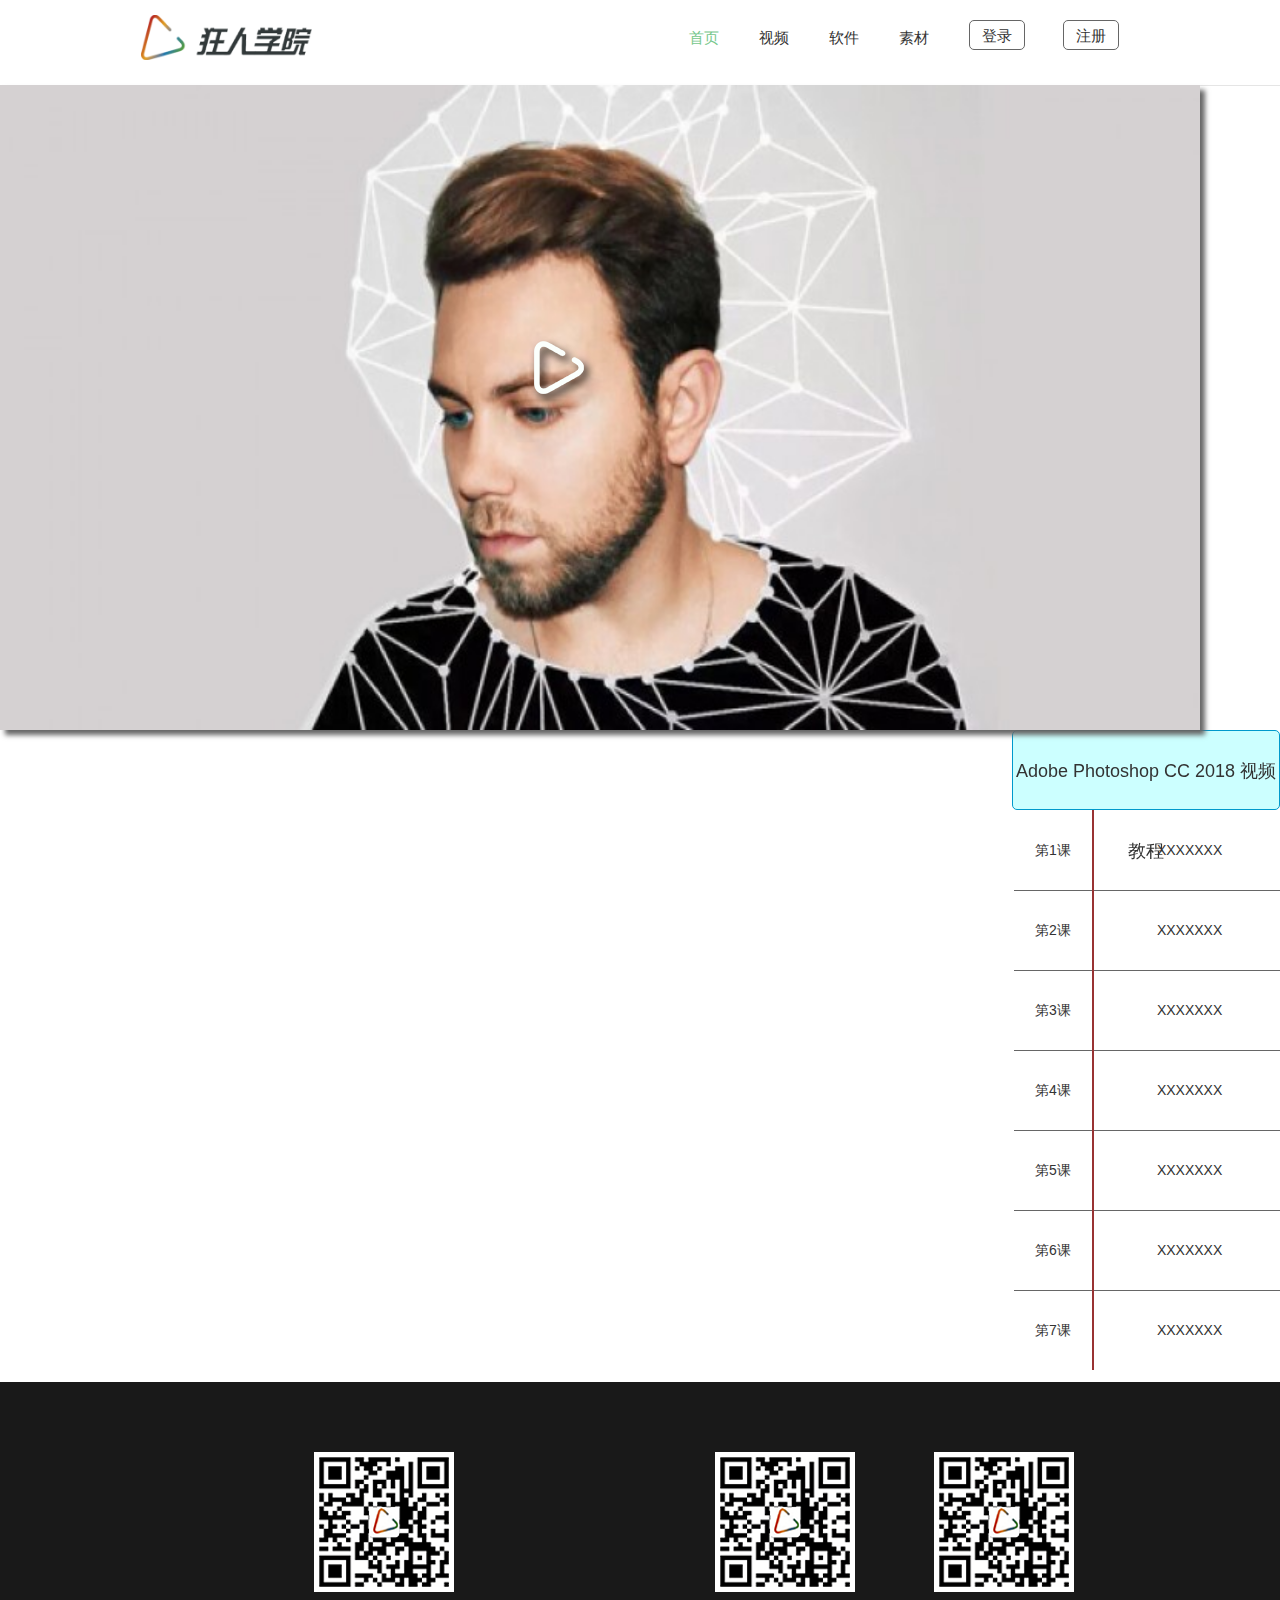
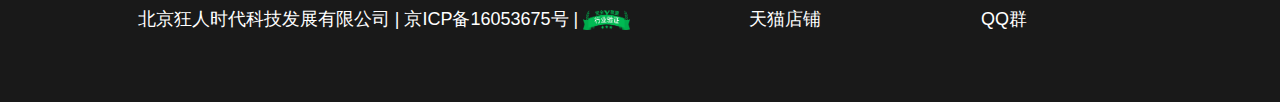
==== 播放页/play.html @ 25d99095 "第一次提交官方商城页面" ====
<!DOCTYPE html>
<html>
<head>
      <meta charset="utf-8">
      <meta http-equiv="X-UA-Compatible" content="IE=edge">
      <meta name="description" content="狂人学院为设计而狂，引进国外先进设计理念，分享引领时代的设计趋势，通过扎实的直播教学课程，为零基础、上班族分别提供最优的PS、Ai、UI、平面、淘宝美工学习方案，让每个人成为设计狂人。" />
      <meta name="viewport" content="width=device-width, user-scalable=no, initial-scale=1.0" />
      <link rel="shortcut icon" href="images/f487d880d03541e78f53afcef708fec7.ico">

      <link rel="stylesheet" type="text/css" href="css/common.css">
       <link rel="stylesheet" type="text/css" href="libs/bootstrap/css/bootstrap.css">
      <link rel="stylesheet" type="text/css" href="css/play.css">
      <title>狂人学院 - 设计分享平台</title>
</head>
<body>
<!-- 导航开始 -->
<nav class="nav">
<div class="contain" >
<div class="l_ico fl">
</div>
<ul class="ul1 fr clearfix">
      <li class="li1">
            <a href="#">首页</a>
      </li>
      <li class="li3">
            <a href="#">视频</a>
      </li>
      <li class="li3">
            <a href="#">软件</a>
      </li>
      <li class="li3">
            <a href="#">素材</a>
      </li>
      <li class="li2 clearfix">
            <a href="../登录页/login.html" class="a1 fl">登录</a>
            <a href="../注册页/sign.html" class="a2 fr">注册</a>
      </li>
</ul>

</div>
</nav>
<!-- 导航结束 -->

<!-- 播放界面开始 -->
<div class="video clearfix">
      <div class="video_l fl">
            <img src="images/43893950d1ab4b51afa4bf944ddb8099.jpg" alt="">
            <div class="play">
             </div>
      </div>

      <div class="video_r fr">
            <p class="list_t">
      Adobe Photoshop CC 2018 视频教程
            </p>

            <ul class="list_b">
                  <a href="#">
                        <li class="clearfix">
                        <p class="fl li_lf">
                              第1课
                        </p>
                        <p class="fr li_rg">
                              XXXXXXX
                        </p>
                        </li>
                  </a>

                   <a href="#">
                        <li class="clearfix">
                        <p class="fl li_lf">
                              第2课
                        </p>
                        <p class="fr li_rg">
                              XXXXXXX
                        </p>
                        </li>
                  </a>

                   <a href="#">
                        <li class="clearfix">
                        <p class="fl li_lf">
                              第3课
                        </p>
                        <p class="fr li_rg">
                              XXXXXXX
                        </p>
                        </li>
                  </a>


                   <a href="#">
                        <li class="clearfix">
                        <p class="fl li_lf">
                              第4课
                        </p>
                        <p class="fr li_rg">
                              XXXXXXX
                        </p>
                        </li>
                  </a>


                   <a href="#">
                        <li class="clearfix">
                        <p class="fl li_lf">
                              第5课
                        </p>
                        <p class="fr li_rg">
                              XXXXXXX
                        </p>
                        </li>
                  </a>


                   <a href="#">
                        <li class="clearfix">
                        <p class="fl li_lf">
                              第6课
                        </p>
                        <p class="fr li_rg">
                              XXXXXXX
                        </p>
                        </li>
                  </a>

                   <a href="#">
                        <li class="clearfix">
                        <p class="fl li_lf">
                              第7课
                        </p>
                        <p class="fr li_rg">
                              XXXXXXX
                        </p>
                        </li>
                  </a>

                  <a href="#">
                        <li class="clearfix">
                        <p class="fl li_lf">
                              第8课
                        </p>
                        <p class="fr li_rg">
                              XXXXXXX
                        </p>
                        </li>
                  </a>

                  <a href="#">
                        <li class="clearfix">
                        <p class="fl li_lf">
                              第9课
                        </p>
                        <p class="fr li_rg">
                              XXXXXXX
                        </p>
                        </li>
                  </a>

                  <a href="#">
                        <li class="clearfix">
                        <p class="fl li_lf">
                              第10课
                        </p>
                        <p class="fr li_rg">
                              XXXXXXX
                        </p>
                        </li>
                  </a>



            </ul>

      </div>
</div>
<!-- 播放界面结束 -->

<!-- footer开始 -->
<footer class="footer">
      <div class="footer_body">
            <ul>
                  <li>
                        <img src="images/de6dc0aa52774b19ad1631f6271327b7.png" alt="">
                        <p>
                        北京狂人时代科技发展有限公司 | 京ICP备16053675号 |
                             <a href="#">
                                    <img src="images/hy_124x47.png" alt="">
                             </a>
                        </p>
                  </li>
                  <li>
                        <img src="images/de6dc0aa52774b19ad1631f6271327b7.png" alt="">
                        <p>天猫店铺</p>
                  </li>
                  <li>
                        <img src="images/de6dc0aa52774b19ad1631f6271327b7.png" alt="">
                        <p>QQ群</p>
                  </li>
            </ul>

      </div>
</footer>
<!-- footer结束 -->

<a class="go_top" href="javascript:;"></a>

<script type="text/javascript" src="libs/jquery/jquery.js"></script>
<script type="text/javascript" src="libs/bootstrap/js/bootstrap.js"></script>
<script type="text/javascript" src="js/play.js"></script>
</body>
</html>
---- 播放页/css/common.css ----
/*存在一些通用的样式*/
/*css的初始化 B*/
html, body, ul, li, p, h1, h2, h3, form, img{
	margin: 0;
	padding: 0;
}
img{
	border: none;
}

ul{
	list-style:none;
}

a{
	text-decoration: none;
}
a:hover{
	text-decoration: none;
}
input{
	padding-top: 0px;
	padding-bottom: 0px;
}
body{
	background: #fff;
	font: normal normal 12px "宋体";
}
h1, h2, h3{
	font-weight: normal;
	font-size: 12px;
}
input{
	outline: none;/*去掉获得焦点时的外边框*/
}
/*css的初始化 E*/
/*css的通用样式 B*/
.fl{
	float: left;
}
.fr{
	float: right;
}
.clearfix:after{
	content: "";
	height: 0px;
	line-height: 0px;
	display: block;
	visibility: hidden;
	clear: both;
}
/*css的通用样式 E*/
---- 播放页/css/play.css ----
/*
* @Author: Marte
* @Date:   2017-12-15 16:16:58
* @Last Modified by:   Marte
* @Last Modified time: 2017-12-19 09:42:29
*/

.nav{
      width:100%;
      background-color: white;
      box-shadow: 1px 0 1px #666;

}
.contain{
      width:78%;
      height:75px;
      margin:0 auto;
}
.l_ico{
      width: 171px;
      height: 45px;
      background: url(../images/logo2.png);
      background-size:171px 45px;
      margin-top:15px;
}

.ul1 li{
      float: left;
      height:100%;
      margin:0px 20px;
      font-size:15px;
      color:#333;

}
.ul1 li a:hover{
      text-decoration:none;


}

.ul1 .li3,.li1{
      line-height:75px;
}
.ul1 .li3 a{
      cursor: pointer;
      color:#333;
}
.ul1 .li3 a:hover{
      color:#76c78b;
}

.ul1 .li1 a{
      color:#76c78b;
      cursor: pointer;

}
.ul1 .li2{

      color:#333;
      width:150px;

}

.ul1 .li2 .a1{

      width: 56px;
      height: 30px;
      border: 1px solid #666;
      margin-top:20px;
      line-height:30px;
      text-align: center;
      border-radius:5px;
      cursor: pointer;
      color:#333;
}
.ul1 .li2 .a2{

      width: 56px;
      height: 30px;
      border: 1px solid #666;
      margin-top:20px;
      line-height:30px;
       text-align: center;
       border-radius:5px;
       cursor: pointer;
       color:#333;
}
.ul1 .li2 a:hover{
      background-color:#999;
      color:white;
}

.fixed {
    position: fixed;
    top: 0;
    width: 100%;
    margin: 0 auto;
    left: 0;
    z-index: 10000;
    background-color: white;
    box-shadow:0 0 1px #666;

}
/* 导航结束 */

/* 播放界面开始 */
.video_l{
        width: 1200px;
        height: 645px;
        margin:0px 0px 0px 0px;
        position: relative;
        overflow: hidden;
        cursor:pointer;
        box-shadow:5px 5px 5px #666;
}

.video_l img{
  width:inherit;
  height:inherit;
  transition:all 1s;
  overflow: hidden;
   transform:scale(1, 1);
}
.video_l:hover img{
  transform:scale(1.1, 1.1);
}
.video_l .play{
  background: url(../images/play.png);
  position: absolute;
  width:69px;
  height:72px;
  top:50%;
  left:50%;
  margin-left: -71px;
  margin-top: -71px;
}



.video_r{
  width:20%;

   height:680px;



}

.video_r .list_t{
  height:80px;
  border:1px solid #0099CC ;
  text-align:center;
  line-height:80px;
  margin-bottom: 0px;
  margin-left:-12px;
  font-size: 18px;
  cursor: pointer;
  border-radius:5px;
  background-color:#CCFFFF;
}

.video_r .list_b{
  overflow-y: scroll;
  height: 560px;
     background-color:#FFF;
     margin-left: -10px;

}

.video_r .list_b  li{
  height:80px;
  box-shadow: 0px 1px 0px #666;

}
.video_r .list_b  a{
  color:#333;
}
.video_r .list_b  li:hover{
  background-color:#99CCCC;
  color:#fff;
}

.video_r .list_b  li .li_lf{
  width:30%;
  border-right: 2px solid #993333;
  line-height:80px;
   height:80px;
   margin-bottom:0px;
   text-align:center;
     cursor: pointer;
}

.video_r .list_b  li .li_rg{
  height:80px;
  width:68%;
  line-height:80px;
  text-align:center;
  margin-bottom:0px;
    cursor: pointer;
}
/* 播放界面结束 */


/* footer开始 */

.footer{
      width:100%;
      background: #191919;
      color: #fff;
      height: 320px;
      margin-top:-28px;
}

.footer_body{
      width:80%;
      margin:0 auto;
      height: inherit;
}

.footer_body ul{
      width: 100%;
    margin: auto;
    padding-top: 70px;
    position: relative;
}

.footer_body ul li {
    display: inline-block;
    width: 140px;
    margin-left: 75px;
}
.footer_body ul li p{
      margin-top: 15px;
      text-align:center;
}

.footer_body ul li:first-child {
    width: 50%;
    margin-left: 0;
    float: left;
    margin-top: 0px;
    text-align:center;
}
.footer_body ul li:first-child p{
      font-size:18px;
          margin-top: 15px;
}

.footer_body ul li:first-child p a img{
      width: 47px;
      height: 20px;
}

.footer_body ul li p{
      font-size:18px;
}

/* footer结束 */

.go_top{
  display:none;
  width: 50px;
  height: 50px;

  background: url(../images/top.png);
  position:fixed;
  bottom:20px;
  right:10px;
  background-size: cover;

}
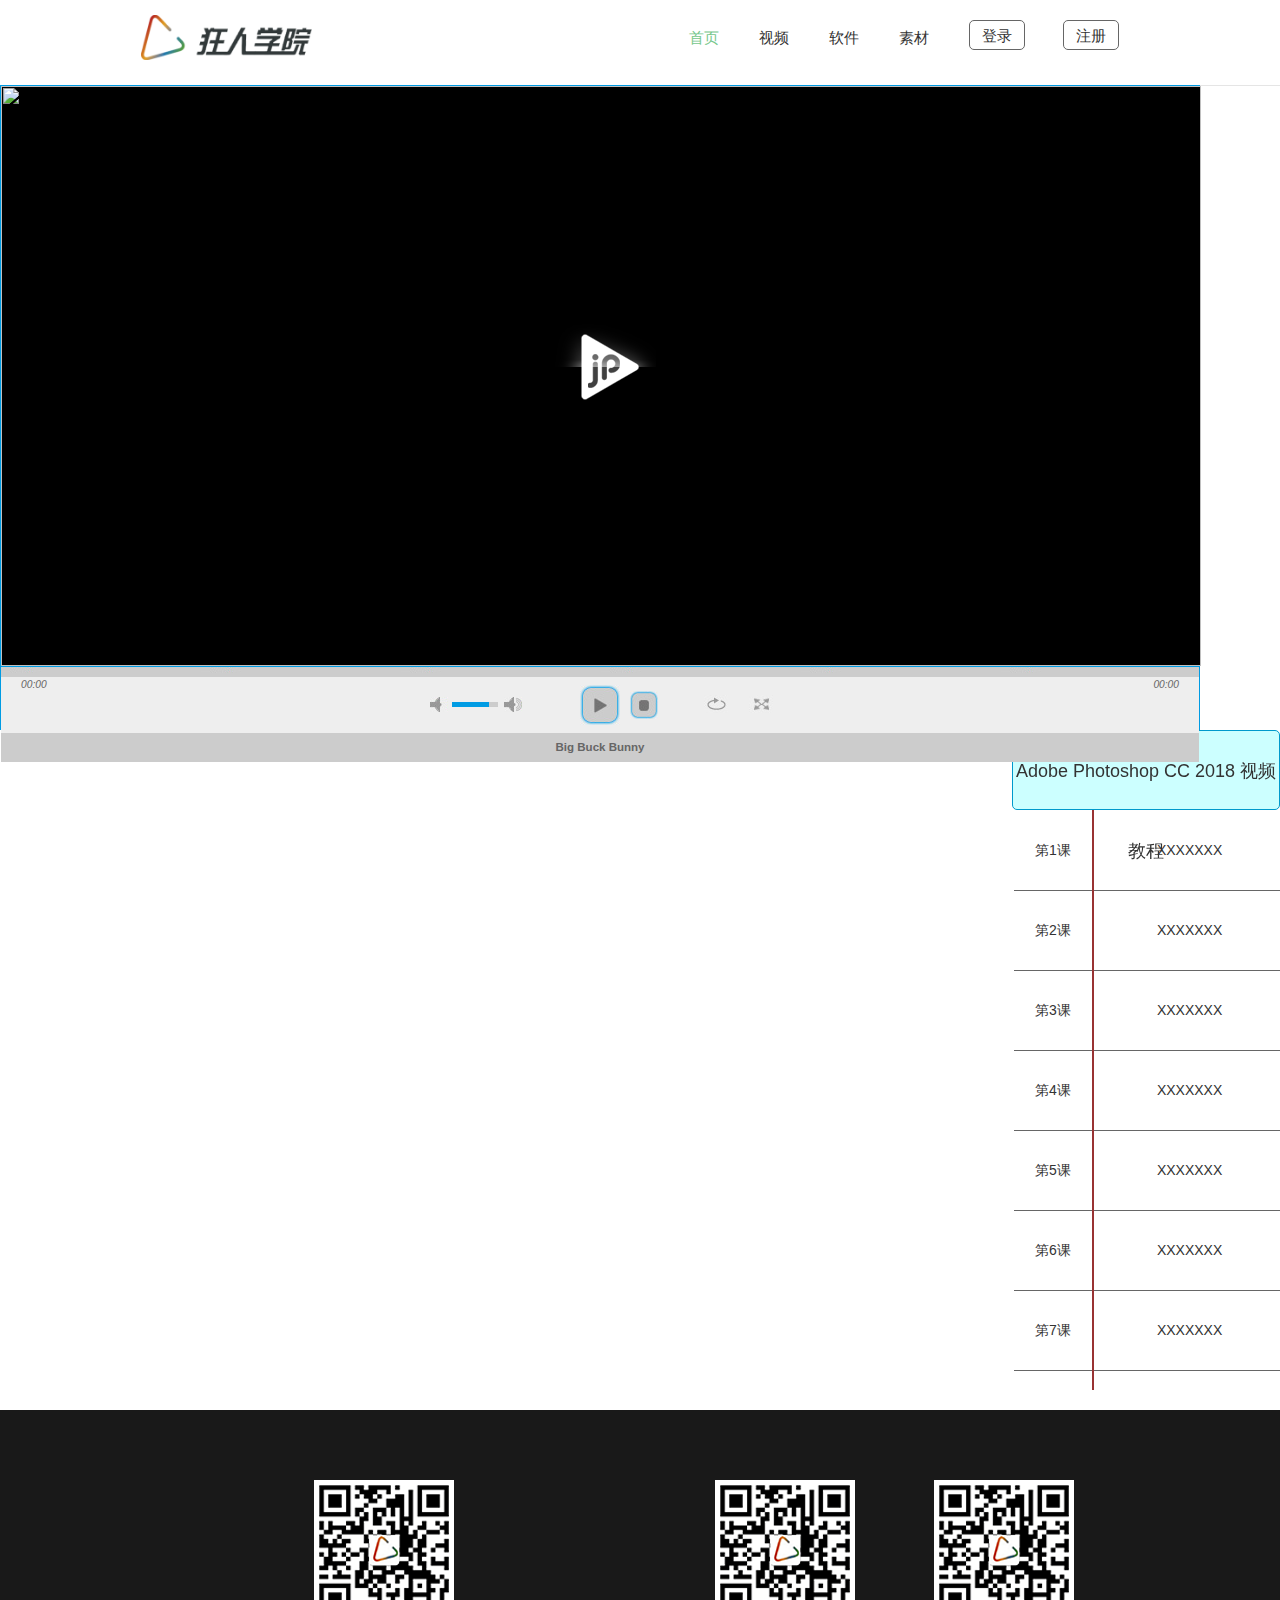
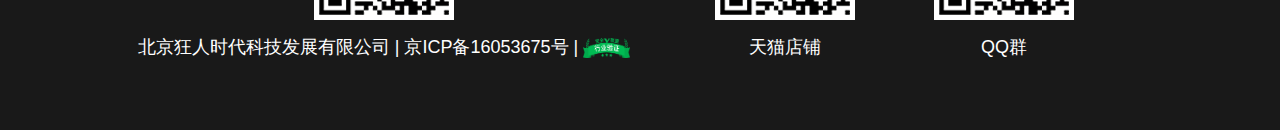
==== commit 74d259c0: "修改播放页面" ====
--- a/播放页/play.html
+++ b/播放页/play.html
@@ -6,6 +6,8 @@
       <meta name="description" content="狂人学院为设计而狂，引进国外先进设计理念，分享引领时代的设计趋势，通过扎实的直播教学课程，为零基础、上班族分别提供最优的PS、Ai、UI、平面、淘宝美工学习方案，让每个人成为设计狂人。" />
       <meta name="viewport" content="width=device-width, user-scalable=no, initial-scale=1.0" />
       <link rel="shortcut icon" href="images/f487d880d03541e78f53afcef708fec7.ico">
+      <link href="css/jplayer.blue.monday.min.css" rel="stylesheet" type="text/css" />
+
 
       <link rel="stylesheet" type="text/css" href="css/common.css">
        <link rel="stylesheet" type="text/css" href="libs/bootstrap/css/bootstrap.css">
@@ -43,12 +45,49 @@
 
 <!-- 播放界面开始 -->
 <div class="video clearfix">
-      <div class="video_l fl">
-            <img src="images/43893950d1ab4b51afa4bf944ddb8099.jpg" alt="">
-            <div class="play">
-             </div>
+<div id="jp_container_1" class="jp-video jp-video-360p" role="application" aria-label="media player">
+      <div class="jp-type-single">
+            <div id="jquery_jplayer_1" class="jp-jplayer"></div>
+            <div class="jp-gui">
+                  <div class="jp-video-play">
+                        <button class="jp-video-play-icon" role="button" tabindex="0">play</button>
+                  </div>
+                  <div class="jp-interface">
+                        <div class="jp-progress">
+                              <div class="jp-seek-bar">
+                                    <div class="jp-play-bar"></div>
+                              </div>
+                        </div>
+                        <div class="jp-current-time" role="timer" aria-label="time">&nbsp;</div>
+                        <div class="jp-duration" role="timer" aria-label="duration">&nbsp;</div>
+                        <div class="jp-controls-holder">
+                              <div class="jp-controls">
+                                    <button class="jp-play" role="button" tabindex="0">play</button>
+                                    <button class="jp-stop" role="button" tabindex="0">stop</button>
+                              </div>
+                              <div class="jp-volume-controls">
+                                    <button class="jp-mute" role="button" tabindex="0">mute</button>
+                                    <button class="jp-volume-max" role="button" tabindex="0">max volume</button>
+                                    <div class="jp-volume-bar">
+                                          <div class="jp-volume-bar-value"></div>
+                                    </div>
+                              </div>
+                              <div class="jp-toggles">
+                                    <button class="jp-repeat" role="button" tabindex="0">repeat</button>
+                                    <button class="jp-full-screen" role="button" tabindex="0">full screen</button>
+                              </div>
+                        </div>
+                        <div class="jp-details">
+                              <div class="jp-title" aria-label="title">&nbsp;</div>
+                        </div>
+                  </div>
+            </div>
+            <div class="jp-no-solution">
+                  <span>Update Required</span>
+                  To play the media you will need to either update your browser to a recent version or update your <a href="http://get.adobe.com/flashplayer/" target="_blank">Flash plugin</a>.
+            </div>
       </div>
-
+</div>
       <div class="video_r fr">
             <p class="list_t">
       Adobe Photoshop CC 2018 视频教程
@@ -208,5 +247,7 @@
 <script type="text/javascript" src="libs/jquery/jquery.js"></script>
 <script type="text/javascript" src="libs/bootstrap/js/bootstrap.js"></script>
 <script type="text/javascript" src="js/play.js"></script>
+<script type="text/javascript" src="js/jquery.jplayer.min.js"></script>
+
 </body>
 </html>--- a/播放页/css/jplayer.blue.monday.min.css
+++ b/播放页/css/jplayer.blue.monday.min.css
@@ -0,0 +1 @@
+/*! Blue Monday Skin for jPlayer 2.9.2 ~ (c) 2009-2014 Happyworm Ltd ~ MIT License */.jp-audio :focus,.jp-audio-stream :focus,.jp-video :focus{outline:0}.jp-audio button::-moz-focus-inner,.jp-audio-stream button::-moz-focus-inner,.jp-video button::-moz-focus-inner{border:0}.jp-audio,.jp-audio-stream,.jp-video{font-size:16px;font-family:Verdana,Arial,sans-serif;line-height:1.6;color:#666;border:1px solid #009be3;background-color:#eee}.jp-audio{width:420px}.jp-audio-stream{width:182px}.jp-video-270p{width:480px}.jp-video-360p{width:1200px;height: 645px;float: left;}.jp-video-full{width:480px;height:270px;position:static!important;position:relative}.jp-video-full div div{z-index:1000}.jp-video-full .jp-jplayer{top:0;left:0;position:fixed!important;position:relative;overflow:hidden}.jp-video-full .jp-gui{position:fixed!important;position:static;top:0;left:0;width:100%;height:100%;z-index:1001}.jp-video-full .jp-interface{position:absolute!important;position:relative;bottom:0;left:0}.jp-interface{position:relative;background-color:#eee;width:100%}.jp-audio .jp-interface,.jp-audio-stream .jp-interface{height:80px}.jp-video .jp-interface{border-top:1px solid #009be3}.jp-controls-holder{clear:both;width:440px;margin:0 auto;position:relative;overflow:hidden;top:-8px}.jp-interface .jp-controls{margin:0;padding:0;overflow:hidden}.jp-audio .jp-controls{width:380px;padding:20px 20px 0}.jp-audio-stream .jp-controls{position:absolute;top:20px;left:20px;width:142px}.jp-video .jp-type-single .jp-controls{width:78px;margin-left:200px}.jp-video .jp-type-playlist .jp-controls{width:134px;margin-left:172px}.jp-video .jp-controls{float:left}.jp-controls button{display:block;float:left;overflow:hidden;text-indent:-9999px;border:none;cursor:pointer}.jp-play{width:40px;height:40px;background:url(../images/jplayer.blue.monday.jpg) no-repeat}.jp-play:focus{background:url(../images/jplayer.blue.monday.jpg) -41px 0 no-repeat}.jp-state-playing .jp-play{background:url(../images/jplayer.blue.monday.jpg) 0 -42px no-repeat}.jp-state-playing .jp-play:focus{background:url(../images/jplayer.blue.monday.jpg) -41px -42px no-repeat}.jp-next,.jp-previous,.jp-stop{width:28px;height:28px;margin-top:6px}.jp-stop{background:url(../images/jplayer.blue.monday.jpg) 0 -83px no-repeat;margin-left:10px}.jp-stop:focus{background:url(../images/jplayer.blue.monday.jpg) -29px -83px no-repeat}.jp-previous{background:url(../images/jplayer.blue.monday.jpg) 0 -112px no-repeat}.jp-previous:focus{background:url(../images/jplayer.blue.monday.jpg) -29px -112px no-repeat}.jp-next{background:url(../images/jplayer.blue.monday.jpg) 0 -141px no-repeat}.jp-next:focus{background:url(../images/jplayer.blue.monday.jpg) -29px -141px no-repeat}.jp-progress{overflow:hidden;background-color:#ddd}.jp-audio .jp-progress{position:absolute;top:32px;height:15px}.jp-audio .jp-type-single .jp-progress{left:110px;width:186px}.jp-audio .jp-type-playlist .jp-progress{left:166px;width:130px}.jp-video .jp-progress{top:0;left:0;width:100%;height:10px}.jp-seek-bar{background:url(../images/jplayer.blue.monday.jpg) 0 -202px repeat-x;width:0;height:100%;cursor:pointer}.jp-play-bar{background:url(../images/jplayer.blue.monday.jpg) 0 -218px repeat-x;width:0;height:100%}.jp-seeking-bg{background:url(../images/jplayer.blue.monday.seeking.gif)}.jp-state-no-volume .jp-volume-controls{display:none}.jp-volume-controls{position:absolute;top:32px;left:308px;width:200px}.jp-audio-stream .jp-volume-controls{left:70px}.jp-video .jp-volume-controls{top:12px;left:50px}.jp-volume-controls button{display:block;position:absolute;overflow:hidden;text-indent:-9999px;border:none;cursor:pointer}.jp-mute,.jp-volume-max{width:18px;height:15px}.jp-volume-max{left:74px}.jp-mute{background:url(../images/jplayer.blue.monday.jpg) 0 -170px no-repeat}.jp-mute:focus{background:url(../images/jplayer.blue.monday.jpg) -19px -170px no-repeat}.jp-state-muted .jp-mute{background:url(../images/jplayer.blue.monday.jpg) -60px -170px no-repeat}.jp-state-muted .jp-mute:focus{background:url(../images/jplayer.blue.monday.jpg) -79px -170px no-repeat}.jp-volume-max{background:url(../images/jplayer.blue.monday.jpg) 0 -186px no-repeat}.jp-volume-max:focus{background:url(../images/jplayer.blue.monday.jpg) -19px -186px no-repeat}.jp-volume-bar{position:absolute;overflow:hidden;background:url(../images/jplayer.blue.monday.jpg) 0 -250px repeat-x;top:5px;left:22px;width:46px;height:5px;cursor:pointer}.jp-volume-bar-value{background:url(../images/jplayer.blue.monday.jpg) 0 -256px repeat-x;width:0;height:5px}.jp-audio .jp-time-holder{position:absolute;top:50px}.jp-audio .jp-type-single .jp-time-holder{left:110px;width:186px}.jp-audio .jp-type-playlist .jp-time-holder{left:166px;width:130px}.jp-current-time,.jp-duration{width:60px;font-size:.64em;font-style:oblique}.jp-current-time{float:left;display:inline;cursor:default}.jp-duration{float:right;display:inline;text-align:right;cursor:pointer}.jp-video .jp-current-time{margin-left:20px}.jp-video .jp-duration{margin-right:20px}.jp-details{font-weight:700;text-align:center;cursor:default}.jp-details,.jp-playlist{width:100%;background-color:#ccc;border-top:1px solid #009be3}.jp-type-playlist .jp-details,.jp-type-single .jp-details{border-top:none}.jp-details .jp-title{margin:0;padding:5px 20px;font-size:.72em;font-weight:700}.jp-playlist ul{list-style-type:none;margin:0;padding:0 20px;font-size:.72em}.jp-playlist li{padding:5px 0 4px 20px;border-bottom:1px solid #eee}.jp-playlist li div{display:inline}div.jp-type-playlist div.jp-playlist li:last-child{padding:5px 0 5px 20px;border-bottom:none}div.jp-type-playlist div.jp-playlist li.jp-playlist-current{list-style-type:square;list-style-position:inside;padding-left:7px}div.jp-type-playlist div.jp-playlist a{color:#333;text-decoration:none}div.jp-type-playlist div.jp-playlist a.jp-playlist-current,div.jp-type-playlist div.jp-playlist a:hover{color:#0d88c1}div.jp-type-playlist div.jp-playlist a.jp-playlist-item-remove{float:right;display:inline;text-align:right;margin-right:10px;font-weight:700;color:#666}div.jp-type-playlist div.jp-playlist a.jp-playlist-item-remove:hover{color:#0d88c1}div.jp-type-playlist div.jp-playlist span.jp-free-media{float:right;display:inline;text-align:right;margin-right:10px}div.jp-type-playlist div.jp-playlist span.jp-free-media a{color:#666}div.jp-type-playlist div.jp-playlist span.jp-free-media a:hover{color:#0d88c1}span.jp-artist{font-size:.8em;color:#666}.jp-video-play{width:100%;overflow:hidden;cursor:pointer;background-color:transparent}.jp-video-270p .jp-video-play{margin-top:-270px;height:270px}.jp-video-360p .jp-video-play{margin-top:-360px;height:360px}.jp-video-full .jp-video-play{height:100%}.jp-video-play-icon{position:relative;display:block;width:112px;height:100px;margin-left:-56px;margin-top:-50px;left:50%;top:17%;background:url(../images/jplayer.blue.monday.video.play.png) no-repeat;text-indent:-9999px;border:none;cursor:pointer}.jp-video-play-icon:focus{background:url(../images/jplayer.blue.monday.video.play.png) 0 -100px no-repeat}.jp-jplayer,.jp-jplayer audio{width:0;height:0}.jp-jplayer{background-color:#000}.jp-toggles{padding:0;margin:0 auto;overflow:hidden}.jp-audio .jp-type-single .jp-toggles{width:25px}.jp-audio .jp-type-playlist .jp-toggles{width:55px;margin:0;position:absolute;left:325px;top:50px}.jp-video .jp-toggles{position:absolute;right:16px;margin:10px 0 0;width:100px}.jp-toggles button{display:block;float:left;width:25px;height:18px;text-indent:-9999px;line-height:100%;border:none;cursor:pointer}.jp-full-screen{background:url(../images/jplayer.blue.monday.jpg) 0 -310px no-repeat;margin-left:20px}.jp-full-screen:focus{background:url(../images/jplayer.blue.monday.jpg) -30px -310px no-repeat}.jp-state-full-screen .jp-full-screen{background:url(../images/jplayer.blue.monday.jpg) -60px -310px no-repeat}.jp-state-full-screen .jp-full-screen:focus{background:url(../images/jplayer.blue.monday.jpg) -90px -310px no-repeat}.jp-repeat{background:url(../images/jplayer.blue.monday.jpg) 0 -290px no-repeat}.jp-repeat:focus{background:url(../images/jplayer.blue.monday.jpg) -30px -290px no-repeat}.jp-state-looped .jp-repeat{background:url(../images/jplayer.blue.monday.jpg) -60px -290px no-repeat}.jp-state-looped .jp-repeat:focus{background:url(../images/jplayer.blue.monday.jpg) -90px -290px no-repeat}.jp-shuffle{background:url(../images/jplayer.blue.monday.jpg) 0 -270px no-repeat;margin-left:5px}.jp-shuffle:focus{background:url(../images/jplayer.blue.monday.jpg) -30px -270px no-repeat}.jp-state-shuffled .jp-shuffle{background:url(../images/jplayer.blue.monday.jpg) -60px -270px no-repeat}.jp-state-shuffled .jp-shuffle:focus{background:url(../images/jplayer.blue.monday.jpg) -90px -270px no-repeat}.jp-no-solution{padding:5px;font-size:.8em;background-color:#eee;border:2px solid #009be3;color:#000;display:none}.jp-no-solution a{color:#000}.jp-no-solution span{font-size:1em;display:block;text-align:center;font-weight:700}--- a/播放页/css/play.css
+++ b/播放页/css/play.css
@@ -2,7 +2,7 @@
 * @Author: Marte
 * @Date:   2017-12-15 16:16:58
 * @Last Modified by:   Marte
-* @Last Modified time: 2017-12-19 09:42:29
+* @Last Modified time: 2017-12-28 17:48:20
 */
 
 .nav{
@@ -154,14 +154,14 @@
   margin-bottom: 0px;
   margin-left:-12px;
   font-size: 18px;
-  cursor: pointer;
+
   border-radius:5px;
   background-color:#CCFFFF;
 }
 
 .video_r .list_b{
   overflow-y: scroll;
-  height: 560px;
+  height: 580px;
      background-color:#FFF;
      margin-left: -10px;
 
@@ -187,7 +187,7 @@
    height:80px;
    margin-bottom:0px;
    text-align:center;
-     cursor: pointer;
+
 }
 
 .video_r .list_b  li .li_rg{
@@ -208,7 +208,7 @@
       background: #191919;
       color: #fff;
       height: 320px;
-      margin-top:-28px;
+      margin-top:0px;
 }
 
 .footer_body{
